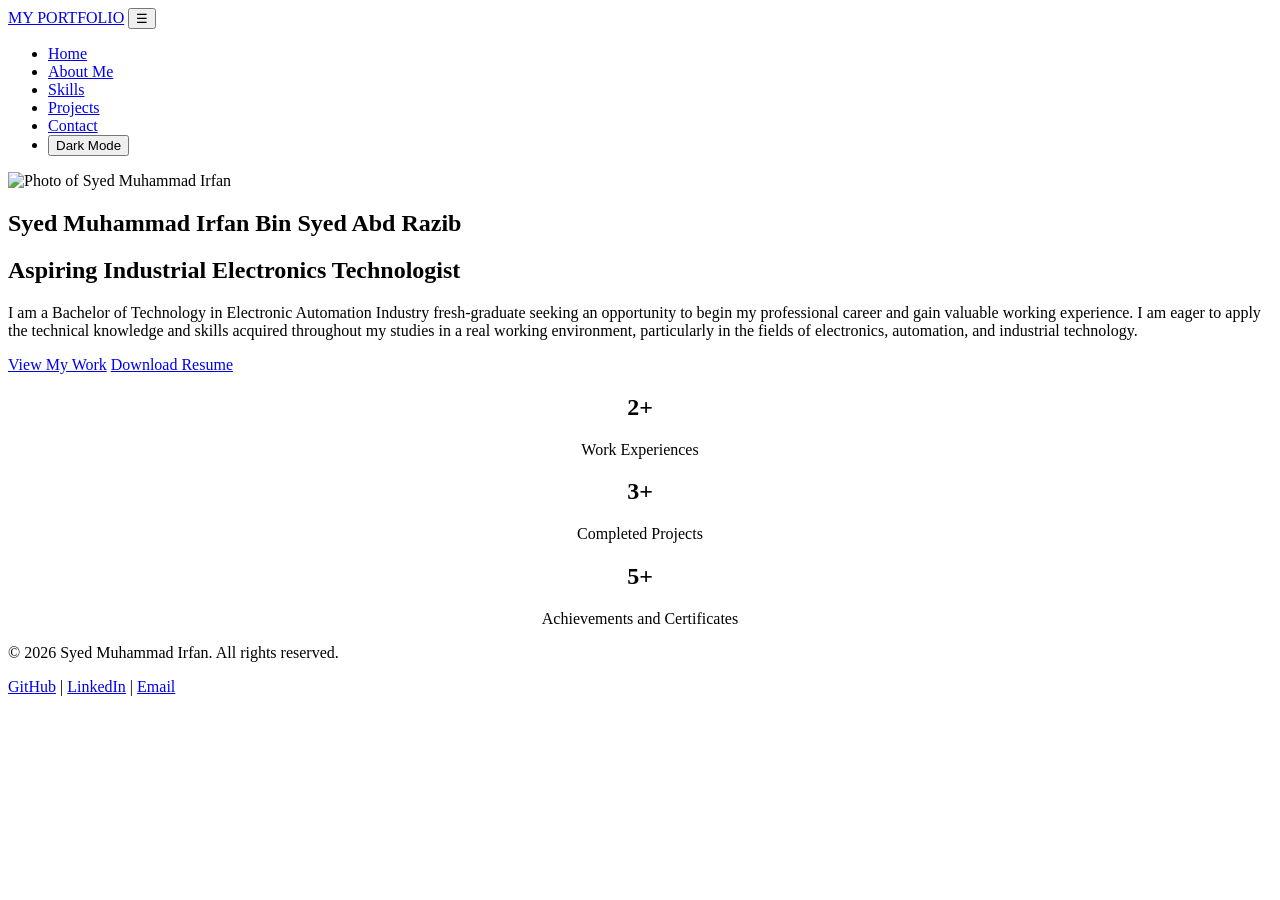
==== index.html @ 637dd80e "feat: create initial project structure and home page" ====
<!DOCTYPE html>
<html lang="en">
<head>
  <meta charset="UTF-8">
  <meta name="viewport" content="width=device-width, initial-scale=1.0">
  <title>Home | Syed Muhammad Irfan</title>
  <link rel="stylesheet" href="css/style.css">
  <script src="js/script.js" defer></script>
</head>
<body>

  <header>
    <a href="index.html" class="logo">MY PORTFOLIO</a>
    <button class="menu-btn" id="menu-btn" aria-label="Toggle Menu">&#9776;</button>
    <nav id="nav-menu">
      <ul>
        <li><a href="index.html" class="active">Home</a></li>
        <li><a href="about.html">About Me</a></li>
        <li><a href="skills.html">Skills</a></li>
        <li><a href="projects.html">Projects</a></li>
        <li><a href="contact.html">Contact</a></li>
        <li><button class="btn btn-secondary" id="theme-btn">Dark Mode</button></li>
      </ul>
    </nav>
  </header>

  <main>
    <!-- Intro Card -->
    <section class="card hero">
      <img src="images/irfan_pic.jpg" alt="Photo of Syed Muhammad Irfan" class="profile-pic">
      <div>
        <p id="greeting" style="color: #d31111; font-weight: bold;"></p>
        <h1>Syed Muhammad Irfan Bin Syed Abd Razib</h1>
        <h2>Aspiring Industrial Electronics Technologist</h2>
        <p>
        I am a Bachelor of Technology in Electronic Automation Industry fresh-graduate seeking an opportunity to begin my professional 
        career and gain valuable working experience. I am eager to apply the technical knowledge and skills acquired throughout 
        my studies in a real working environment, particularly in the fields of electronics, automation, and industrial 
        technology.
        </p>
        <a href="projects.html" class="btn">View My Work</a>
        <a href="docs/RESUME_SYED_IRFAN.pdf" class="btn btn-secondary" download>Download Resume</a>
      </div>
    </section>

      <!-- Quick Highlights -->
    <div class="grid-3">
      <article class="card" style="text-align: center;">
        <h2>2+</h2>
        <p>Work Experiences</p>
      </article>
      <article class="card" style="text-align: center;">
        <h2>3+</h2>
        <p>Completed Projects</p>
      </article>
      <article class="card" style="text-align: center;">
        <h2>5+</h2>
        <p>Achievements and Certificates</p>
      </article>
    </div>

  </main>

  <footer>
    <p>&copy; <span id="year">2026</span> Syed Muhammad Irfan. All rights reserved.</p>
    <p>
     <a href="https://github.com/irfansyed-umpsa" target="_blank">GitHub</a> |
      <a href="https://www.linkedin.com/in/syedirfan03" target="_blank">LinkedIn</a> |
      <a href="syedmuhammadirfan03@gmail.com">Email</a>
    </p>
  </footer>

</body>
</html>
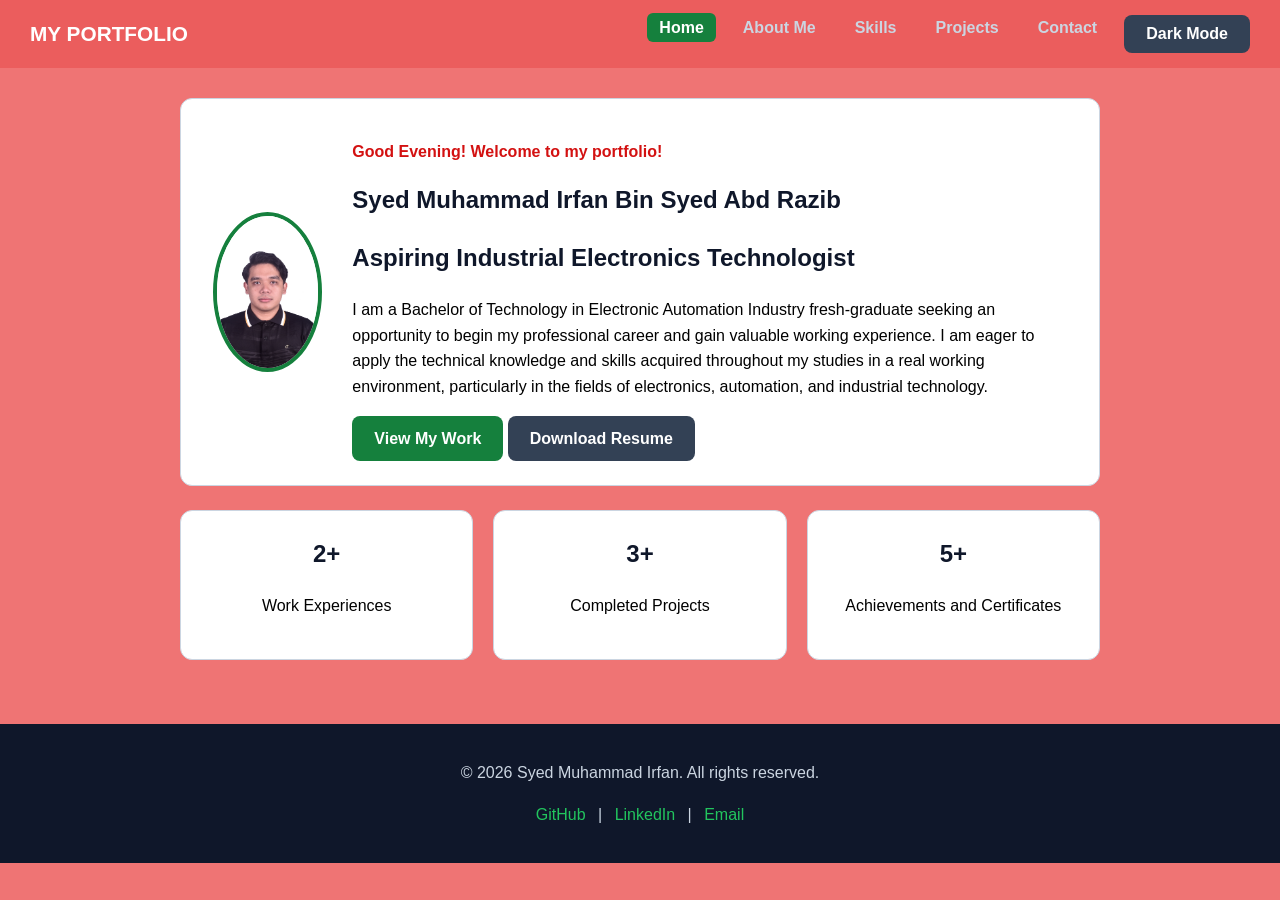
==== commit 72ab2375: "fix: update email address in footer" ====
--- a/index.html
+++ b/index.html
@@ -66,7 +66,7 @@
     <p>
      <a href="https://github.com/irfansyed-umpsa" target="_blank">GitHub</a> |
       <a href="https://www.linkedin.com/in/syedirfan03" target="_blank">LinkedIn</a> |
-      <a href="syedmuhammadirfan03@gmail.com">Email</a>
+      <a href="mailto:syedmuhammadirfan03@gmail.com">Email</a>
     </p>
   </footer>
 
--- a/css/style.css
+++ b/css/style.css
@@ -0,0 +1,348 @@
+/* =========================================================
+   BVI3124 Assignment 1 - Personal Portfolio
+   Name: SYED MUHAMMAD IRFAN BIN SYED ABD RAZIB
+   ========================================================= */
+
+* {
+  box-sizing: border-box;
+}
+
+body {
+  font-family: Arial, Helvetica, sans-serif;
+  background-color: #ef7474;
+  color: #000000;
+  margin: 0;
+  line-height: 1.6;
+}
+
+/* Dark Mode Class (JavaScript toggle) */
+body.dark-mode {
+  background-color: #0f172a;
+  color: #f8fafc;
+}
+
+/* Header & Navigation (Flexbox) */
+header {
+  background-color: #eb5d5d;
+  color: #ffffff;
+  padding: 15px 30px;
+  display: flex;
+  justify-content: space-between;
+  align-items: center;
+}
+
+.logo {
+  font-size: 1.3rem;
+  font-weight: bold;
+  color: #ffffff;
+  text-decoration: none;
+}
+
+nav ul {
+  list-style: none;
+  margin: 0;
+  padding: 0;
+  display: flex;
+  gap: 15px;
+}
+
+nav a {
+  color: #cbd5e1;
+  text-decoration: none;
+  padding: 6px 12px;
+  border-radius: 6px;
+  font-weight: bold;
+  transition: background-color 0.3s;
+}
+
+nav a:hover,
+nav a.active {
+  background-color: #15803d;
+  color: #ffffff;
+}
+
+.menu-btn {
+  display: none;
+  background: none;        /* Buang kotak latar belakang */
+  border: none;            /* Buang garis sempadan */
+  color: #ffffff;          /* Warna 3 garisan putih */
+  font-size: 1.8rem;       /* Besarkan ikon hamburger */
+  padding: 4px 8px;
+  cursor: pointer;
+}
+
+.menu-btn:hover {
+  color: #22c55e;          /* Bertukar hijau bila disentuh */
+}
+
+/* Main Container */
+main {
+  max-width: 960px;
+  margin: 30px auto;
+  padding: 0 20px;
+}
+
+/* Card Box */
+.card {
+  background-color: #ffffff;
+  border: 1px solid #cbd5e1;
+  border-radius: 12px;
+  padding: 24px 32px;
+  margin-bottom: 24px;
+  transition: transform 0.2s;
+}
+
+.card:hover {
+  transform: translateY(-3px);
+}
+
+body.dark-mode .card {
+  background-color: #1e293b;
+  border-color: #334155;
+  color: #f8fafc;
+}
+
+h1, h2, h3 {
+  color: #0f172a;
+  margin-top: 0;
+}
+
+body.dark-mode h1,
+body.dark-mode h2,
+body.dark-mode h3 {
+  color: #ffffff;
+}
+
+/* Hero Section (Flexbox) */
+.hero {
+  display: flex;
+  align-items: center;
+  gap: 30px;
+}
+
+.profile-pic {
+  width: 160px;
+  height: 160px;
+  border-radius: 50%;
+  object-fit: cover;
+  border: 4px solid #15803d;
+}
+
+/* Grid Layout untuk Highlights & Projects */
+.grid-3 {
+  display: grid;
+  grid-template-columns: repeat(3, 1fr);
+  gap: 20px;
+}
+
+/* Buttons */
+.btn {
+  display: inline-block;
+  padding: 10px 22px;
+  font-size: 1rem;
+  font-weight: bold;
+  color: #ffffff;
+  background-color: #15803d;
+  border: none;
+  border-radius: 8px;
+  text-decoration: none;
+  cursor: pointer;
+  transition: background-color 0.3s;
+}
+
+.btn:hover {
+  background-color: #4e534f3e;
+}
+
+.btn-secondary {
+  background-color: #334155;
+}
+
+.btn-secondary:hover {
+  background-color: #1e293b;
+}
+
+/* Table Requirement */
+table {
+  width: 100%;
+  border-collapse: collapse;
+  margin-top: 10px;
+}
+
+th, td {
+  border: 1px solid #cbd5e1;
+  padding: 12px;
+  text-align: left;
+}
+
+th {
+  background-color: #0f172a;
+  color: #ffffff;
+}
+
+/* Skill Progress Bar */
+.bar-bg {
+  width: 100%;
+  height: 14px;
+  background-color: #cbd5e1;
+  border-radius: 8px;
+  margin-bottom: 16px;
+}
+
+.bar-fill {
+  height: 14px;
+  background-color: #15803d;
+  border-radius: 8px;
+}
+
+/* Form Inputs (contact.html) */
+.form-group {
+  margin-bottom: 15px;
+}
+
+label {
+  display: block;
+  font-weight: bold;
+  margin-bottom: 5px;
+}
+
+input, textarea {
+  width: 100%;
+  padding: 10px;
+  border: 1px solid #cbd5e1;
+  border-radius: 8px;
+  font-family: inherit;
+  font-size: 1rem;
+}
+
+.message {
+  min-height: 1.2em;
+  font-weight: bold;
+  margin-top: 10px;
+}
+
+/* Hidden utility for JS toggle */
+.hidden {
+  display: none;
+}
+
+/* Footer */
+footer {
+  background-color: #0f172a;
+  color: #cbd5e1;
+  text-align: center;
+  padding: 20px;
+  margin-top: 40px;
+}
+
+footer a { /* Link */
+  color: #22c55e;
+  text-decoration: none;
+  margin: 0 8px;
+}
+
+/* =========================================================
+   RESPONSIVE MEDIA QUERIES (Breakpoint 1: <= 768px)
+   ========================================================= */
+@media (max-width: 768px) {
+  .menu-btn {
+    display: block;
+  }
+
+  nav {
+    display: none;
+    width: 100%;
+    margin-top: 15px;
+  }
+
+  nav.open {
+    display: block;
+  }
+
+  header {
+    flex-wrap: wrap;
+  }
+
+  nav ul {
+    flex-direction: column;
+    gap: 8px;
+  }
+
+  .hero {
+    flex-direction: column;
+    text-align: center;
+  }
+
+  .grid-3 {
+    grid-template-columns: 1fr;
+  }
+}
+
+/* =========================================================
+   RESPONSIVE MEDIA QUERIES (Breakpoint 2: <= 480px)
+   ========================================================= */
+@media (max-width: 480px) {
+  .card {
+    padding: 16px 20px;
+  }
+
+  .btn {
+    display: block;
+    width: 100%;
+    text-align: center;
+    margin-bottom: 10px;
+  }
+}
+
+/* =========================================================
+   CERTIFICATE POP-UP MODAL
+   ========================================================= */
+.modal {
+  display: none;               /* Tersembunyi secara asal */
+  position: fixed;             /* Tetap di tengah skrin walaupun skrol */
+  top: 0;
+  left: 0;
+  width: 100%;
+  height: 100%;
+  background-color: rgba(0, 0, 0, 0.8);
+  justify-content: center;
+  align-items: center;
+  z-index: 1000;
+  padding: 20px;
+}
+
+.modal.show {
+  display: flex;               /* Muncul bila JS tambah class "show" */
+}
+
+.modal-box {
+  position: relative;
+  background-color: #ffffff;
+  padding: 15px;
+  border-radius: 10px;
+  max-width: 600px;
+  width: 100%;
+  text-align: center;
+}
+
+.modal-box img {
+  width: 100%;
+  max-height: 80vh;
+  object-fit: contain;
+  border-radius: 6px;
+}
+
+.close-btn {
+  position: absolute;
+  top: -15px;
+  right: -15px;
+  background-color: #b91c1c;
+  color: #ffffff;
+  border: none;
+  width: 35px;
+  height: 35px;
+  border-radius: 50%;
+  font-size: 1.1rem;
+  font-weight: bold;
+  cursor: pointer;
+}
